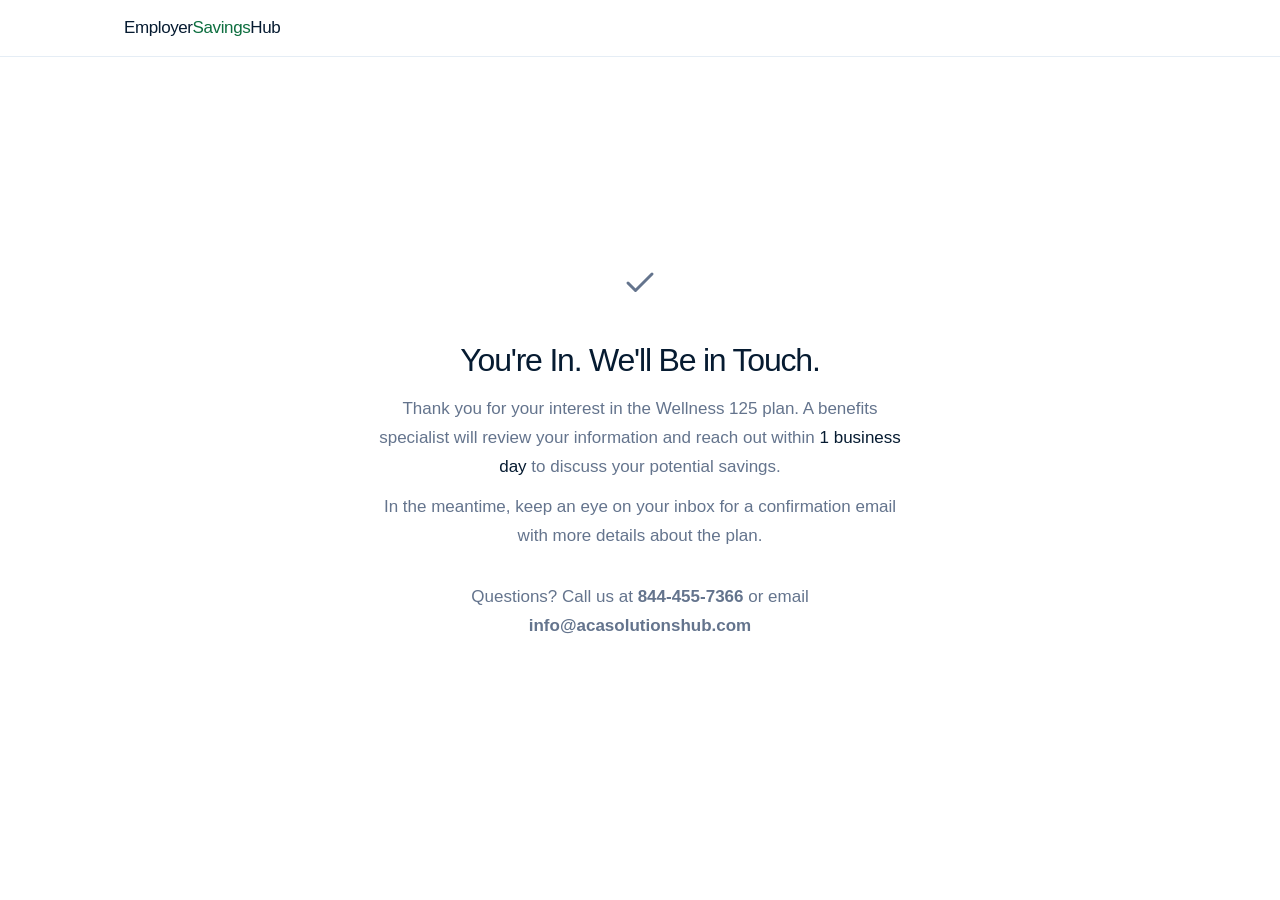
==== thank-you.html @ ca23157c "feat: employer savings hub landing page Stripe-inspired design system for Section 125 Wellness Plan " ====
<!DOCTYPE html>
<html lang="en">
<head>
  <meta charset="UTF-8">
  <meta name="viewport" content="width=device-width, initial-scale=1.0">
  <title>Thank You — Employer Savings Hub</title>
  <meta name="robots" content="noindex, nofollow">
  <link rel="preconnect" href="https://fonts.googleapis.com">
  <link rel="preconnect" href="https://fonts.gstatic.com" crossorigin>
  <link href="https://fonts.googleapis.com/css2?family=Inter:wght@400;500;600;700;800&display=swap" rel="stylesheet">
  <link rel="stylesheet" href="styles.css">

  <!-- Meta Pixel Code -->
  <script>
    !function(f,b,e,v,n,t,s)
    {if(f.fbq)return;n=f.fbq=function(){n.callMethod?
    n.callMethod.apply(n,arguments):n.queue.push(arguments)};
    if(!f._fbq)f._fbq=n;n.push=n;n.loaded=!0;n.version='2.0';
    n.queue=[];t=b.createElement(e);t.async=!0;
    t.src=v;s=b.getElementsByTagName(e)[0];
    s.parentNode.insertBefore(t,s)}(window, document,'script',
    'https://connect.facebook.net/en_US/fbevents.js');
    fbq('init', '1531502351837432');
    fbq('track', 'PageView');
  </script>
  <noscript>
    <img height="1" width="1" style="display:none"
      src="https://www.facebook.com/tr?id=1531502351837432&ev=PageView&noscript=1" />
  </noscript>
  <!-- End Meta Pixel Code -->

  <style>
    .thankyou {
      min-height: 100vh;
      display: flex;
      align-items: center;
      justify-content: center;
      background: linear-gradient(170deg, var(--slate-50) 0%, var(--white) 50%, var(--blue-50) 100%);
      text-align: center;
      padding: 40px 24px;
    }
    .thankyou-inner {
      max-width: 540px;
    }
    .thankyou-icon {
      width: 72px;
      height: 72px;
      border-radius: 50%;
      background: var(--green-50);
      color: var(--green-600);
      display: flex;
      align-items: center;
      justify-content: center;
      margin: 0 auto 24px;
    }
    .thankyou h1 {
      font-size: 2rem;
      margin-bottom: 16px;
    }
    .thankyou p {
      font-size: 1.0625rem;
      color: var(--navy-600);
      line-height: 1.7;
      margin-bottom: 12px;
    }
    .thankyou .contact-line {
      font-size: 0.9375rem;
      color: var(--slate-500);
      margin-top: 32px;
    }
    .thankyou .contact-line a {
      color: var(--blue-600);
      font-weight: 600;
    }
  </style>
</head>
<body>

  <!-- Header -->
  <header class="site-header">
    <div class="container header-inner">
      <a href="/" class="logo">Employer<span>Savings</span>Hub</a>
    </div>
  </header>

  <div class="thankyou">
    <div class="thankyou-inner">
      <div class="thankyou-icon">
        <svg width="36" height="36" viewBox="0 0 24 24" fill="none" stroke="currentColor" stroke-width="2" stroke-linecap="round" stroke-linejoin="round"><polyline points="20 6 9 17 4 12"/></svg>
      </div>
      <h1>You're In. We'll Be in Touch.</h1>
      <p>Thank you for your interest in the Wellness 125 plan. A benefits specialist will review your information and reach out within <strong>1 business day</strong> to discuss your potential savings.</p>
      <p>In the meantime, keep an eye on your inbox for a confirmation email with more details about the plan.</p>
      <div class="contact-line">
        <p>Questions? Call us at <a href="tel:8444557366">844-455-7366</a> or email <a href="mailto:info@acasolutionshub.com">info@acasolutionshub.com</a></p>
      </div>
    </div>
  </div>

  <!-- Fire Lead event on thank-you page as backup (with stored event_id for dedup) -->
  <script>
    (function () {
      try {
        var capiData = sessionStorage.getItem('esh_capi_data');
        if (capiData) {
          var data = JSON.parse(capiData);
          if (typeof fbq === 'function' && data.event_id) {
            fbq('track', 'Lead', {
              content_name: 'Employer Savings Hub Thank You'
            }, { eventID: data.event_id });
          }
        }
      } catch (e) {}
    })();
  </script>
</body>
</html>
---- styles.css ----
/* ===================================================
   Employer Savings Hub
   Design system: Stripe-inspired (adapted for finance)
   Font: DM Sans (geometric, clean — closest free match
   to sohne-var's light-weight authority)
   =================================================== */

/* --- Reset --- */
*, *::before, *::after {
  box-sizing: border-box;
  margin: 0;
  padding: 0;
}

:root {
  /* Stripe palette, green CTA adapted for savings */
  --heading: #061b31;
  --label: #273951;
  --body: #64748d;
  --muted: #94a3b8;
  --white: #ffffff;
  --surface: #f8fafc;
  --border: #e5edf5;
  --border-strong: #d1dae6;

  /* Brand green (money / savings) */
  --accent: #0d6e3f;
  --accent-hover: #0a5832;
  --accent-surface: #ecfdf3;

  /* Dark sections */
  --dark-bg: #0a1628;
  --dark-surface: rgba(255,255,255,0.06);
  --dark-border: rgba(255,255,255,0.1);
  --dark-text: rgba(255,255,255,0.72);
  --dark-heading: #ffffff;

  /* Stripe shadows — blue-tinted */
  --shadow-ambient: rgba(23,23,23,0.06) 0px 3px 6px;
  --shadow-standard: rgba(50,50,93,0.25) 0px 30px 45px -30px, rgba(0,0,0,0.1) 0px 18px 36px -18px;
  --shadow-deep: rgba(3,3,39,0.25) 0px 14px 21px -14px, rgba(0,0,0,0.1) 0px 8px 17px -8px;

  /* Radius — conservative, 4-6px */
  --radius: 4px;
  --radius-md: 6px;

  --red: #dc3545;
}

html {
  scroll-behavior: smooth;
  -webkit-font-smoothing: antialiased;
  -moz-osx-font-smoothing: grayscale;
}

body {
  font-family: 'DM Sans', -apple-system, BlinkMacSystemFont, 'Segoe UI', sans-serif;
  font-size: 16px;
  font-weight: 300;
  line-height: 1.55;
  color: var(--body);
  background: var(--white);
}

a { color: inherit; text-decoration: none; }

.container {
  max-width: 1080px;
  margin: 0 auto;
  padding: 0 24px;
}

/* --- Typography — Light weight as signature --- */
h1, h2, h3 {
  color: var(--heading);
  font-weight: 300;
  line-height: 1.12;
}

h1 {
  font-size: clamp(2.25rem, 5vw, 3.25rem);
  letter-spacing: -1.2px;
}

h2 {
  font-size: clamp(1.625rem, 3.5vw, 2.25rem);
  letter-spacing: -0.64px;
  margin-bottom: 40px;
}

h3 {
  font-size: 1.125rem;
  letter-spacing: -0.22px;
  margin-bottom: 6px;
}

p { margin-bottom: 16px; }
p:last-child { margin-bottom: 0; }
strong { font-weight: 500; color: var(--heading); }
.muted { color: var(--muted); font-style: italic; }

/* --- Eyebrow --- */
.eyebrow {
  display: inline-block;
  font-size: 0.75rem;
  font-weight: 500;
  letter-spacing: 0.08em;
  text-transform: uppercase;
  color: var(--accent);
  margin-bottom: 12px;
}

.eyebrow-light { color: rgba(255,255,255,0.5); }

/* --- Buttons --- */
.btn {
  display: inline-flex;
  align-items: center;
  justify-content: center;
  font-family: inherit;
  font-weight: 400;
  font-size: 15px;
  border: none;
  border-radius: var(--radius);
  cursor: pointer;
  transition: background 0.15s ease, box-shadow 0.15s ease;
  padding: 10px 20px;
  white-space: nowrap;
}

.btn-primary {
  background: var(--accent);
  color: var(--white);
}

.btn-primary:hover {
  background: var(--accent-hover);
}

.btn-ghost {
  background: transparent;
  color: var(--heading);
  border: 1px solid var(--border-strong);
}

.btn-ghost:hover {
  background: var(--surface);
  border-color: var(--label);
}

.btn-header {
  background: var(--accent);
  color: var(--white);
  font-size: 14px;
  padding: 7px 16px;
}

.btn-header:hover { background: var(--accent-hover); }

.btn-full { width: 100%; padding: 12px 20px; }

/* --- Header --- */
.site-header {
  position: fixed;
  top: 0;
  left: 0;
  right: 0;
  z-index: 100;
  background: rgba(255,255,255,0.92);
  backdrop-filter: blur(12px);
  -webkit-backdrop-filter: blur(12px);
  border-bottom: 1px solid var(--border);
}

.header-inner {
  display: flex;
  align-items: center;
  height: 56px;
  gap: 32px;
}

.header-nav {
  display: flex;
  gap: 24px;
  margin-left: auto;
}

.header-nav a {
  font-size: 14px;
  font-weight: 400;
  color: var(--label);
  transition: color 0.15s;
}

.header-nav a:hover { color: var(--heading); }

.header-inner .btn-header { margin-left: 16px; }

.logo {
  font-size: 1.0625rem;
  font-weight: 500;
  color: var(--heading);
  letter-spacing: -0.4px;
}

.logo span { color: var(--accent); }

/* --- Hero --- */
.hero {
  padding: 120px 0 0;
  background: var(--white);
}

.hero-content {
  max-width: 680px;
  padding-bottom: 72px;
}

.hero h1 {
  margin-bottom: 20px;
}

.hero-sub {
  font-size: 1.125rem;
  line-height: 1.65;
  color: var(--body);
  max-width: 560px;
  margin-bottom: 32px;
}

.hero-actions {
  display: flex;
  gap: 12px;
}

/* Trust Bar */
.trust-bar {
  border-top: 1px solid var(--border);
  padding: 14px 0;
}

.trust-bar .container {
  display: flex;
  align-items: center;
  gap: 20px;
}

.trust-label {
  font-size: 0.75rem;
  font-weight: 400;
  color: var(--muted);
  text-transform: uppercase;
  letter-spacing: 0.04em;
}

.trust-names {
  display: flex;
  gap: 24px;
}

.trust-names span {
  font-size: 0.8125rem;
  font-weight: 500;
  color: var(--label);
}

/* --- Sections --- */
.section {
  padding: 80px 0;
}

.section-alt {
  background: var(--surface);
}

/* --- Split layout (Problem) --- */
.split {
  display: grid;
  grid-template-columns: 1fr 1fr;
  gap: 64px;
  align-items: start;
}

.split-left h2 {
  margin-bottom: 0;
  text-align: left;
}

.split-right p {
  font-size: 1rem;
  line-height: 1.7;
}

/* --- Steps --- */
.steps {
  list-style: none;
  max-width: 720px;
  margin: 0 auto;
}

.step {
  display: flex;
  gap: 24px;
  align-items: baseline;
  padding: 28px 0;
  border-bottom: 1px solid var(--border);
}

.step:first-child { border-top: 1px solid var(--border); }

.step-num {
  font-size: 0.8125rem;
  font-weight: 500;
  color: var(--muted);
  flex-shrink: 0;
  width: 28px;
  letter-spacing: -0.02em;
}

.step-body h3 {
  color: var(--heading);
}

.step-body p {
  color: var(--body);
  font-size: 0.9375rem;
  line-height: 1.65;
}

/* --- Testimonials --- */
.testimonials {
  display: grid;
  grid-template-columns: 1fr 1fr;
  gap: 24px;
}

.testimonial-featured {
  background: var(--surface);
  border: 1px solid var(--border);
  border-radius: var(--radius-md);
  padding: 40px 36px;
  display: flex;
  flex-direction: column;
  justify-content: center;
}

.testimonial-featured p {
  font-size: 1.25rem;
  font-weight: 300;
  line-height: 1.6;
  color: var(--heading);
  letter-spacing: -0.2px;
  margin-bottom: 24px;
}

.testimonial-featured footer {
  border-top: 1px solid var(--border);
  padding-top: 16px;
}

.testimonial-featured cite {
  font-style: normal;
  font-size: 0.875rem;
  color: var(--body);
}

.testimonial-pair {
  display: flex;
  flex-direction: column;
  gap: 24px;
}

.testimonial-sm {
  border: 1px solid var(--border);
  border-radius: var(--radius-md);
  padding: 24px;
  flex: 1;
}

.testimonial-sm p {
  font-size: 0.9375rem;
  line-height: 1.65;
  color: var(--label);
  margin-bottom: 16px;
  font-style: italic;
}

.testimonial-sm cite {
  font-style: normal;
  font-size: 0.8125rem;
  color: var(--body);
}

blockquote { border: none; margin: 0; }

/* --- Compliance (Dark section) --- */
.section-dark {
  background: var(--dark-bg);
  padding: 80px 0;
}

.section-dark h2 {
  color: var(--dark-heading);
  margin-bottom: 48px;
}

.compliance-row {
  display: grid;
  grid-template-columns: repeat(3, 1fr);
  gap: 1px;
  background: var(--dark-border);
  border: 1px solid var(--dark-border);
  border-radius: var(--radius-md);
  overflow: hidden;
  margin-bottom: 40px;
}

.compliance-item {
  background: var(--dark-bg);
  padding: 32px 28px;
}

.compliance-item h3 {
  color: var(--dark-heading);
  font-weight: 400;
  margin-bottom: 8px;
}

.compliance-item p {
  font-size: 0.875rem;
  color: var(--dark-text);
  line-height: 1.6;
}

.guarantee {
  text-align: center;
  font-size: 0.875rem;
  color: var(--dark-text);
  padding: 14px 24px;
  border: 1px dashed var(--dark-border);
  border-radius: var(--radius);
  max-width: 480px;
  margin: 0 auto;
}

.guarantee strong {
  color: var(--dark-heading);
  font-weight: 500;
}

/* --- Lead Form --- */
.section-form {
  padding: 80px 0;
  background: var(--white);
  border-top: 1px solid var(--border);
  border-bottom: 1px solid var(--border);
}

.form-layout {
  display: grid;
  grid-template-columns: 1fr 1fr;
  gap: 56px;
  align-items: start;
}

.form-intro h2 {
  text-align: left;
}

.form-intro p {
  font-size: 1rem;
  color: var(--body);
  line-height: 1.65;
}

.form-card {
  background: var(--white);
  border: 1px solid var(--border);
  border-radius: var(--radius-md);
  padding: 32px 28px;
  box-shadow: var(--shadow-standard);
}

.form-row {
  display: grid;
  grid-template-columns: 1fr 1fr;
  gap: 12px;
}

.form-group {
  display: flex;
  flex-direction: column;
  margin-bottom: 14px;
}

.form-group label {
  font-size: 0.8125rem;
  font-weight: 400;
  color: var(--label);
  margin-bottom: 5px;
}

.form-group input,
.form-group select {
  font-family: inherit;
  font-size: 15px;
  font-weight: 300;
  padding: 9px 12px;
  border: 1px solid var(--border);
  border-radius: var(--radius);
  background: var(--white);
  color: var(--heading);
  transition: border-color 0.15s ease, box-shadow 0.15s ease;
  outline: none;
}

.form-group input:focus,
.form-group select:focus {
  border-color: var(--accent);
  box-shadow: 0 0 0 2px rgba(13,110,63,0.1);
}

.form-group input.invalid,
.form-group select.invalid {
  border-color: var(--red);
  box-shadow: 0 0 0 2px rgba(220,53,69,0.1);
}

.form-fine {
  text-align: center;
  font-size: 0.75rem;
  color: var(--muted);
  margin-top: 12px;
}

/* --- FAQ --- */
.faq-container {
  display: grid;
  grid-template-columns: 280px 1fr;
  gap: 56px;
  align-items: start;
}

.faq-header h2 {
  text-align: left;
  margin-bottom: 0;
}

.faq-item {
  border-bottom: 1px solid var(--border);
}

.faq-item:first-child {
  border-top: 1px solid var(--border);
}

.faq-item summary {
  padding: 18px 0;
  font-size: 0.9375rem;
  font-weight: 400;
  color: var(--heading);
  cursor: pointer;
  list-style: none;
  display: flex;
  justify-content: space-between;
  align-items: center;
  transition: color 0.15s ease;
}

.faq-item summary::-webkit-details-marker { display: none; }

.faq-item summary::after {
  content: '+';
  font-size: 1.125rem;
  font-weight: 300;
  color: var(--muted);
  flex-shrink: 0;
  margin-left: 16px;
}

.faq-item[open] summary::after { content: '\2212'; }

.faq-item summary:hover { color: var(--accent); }

.faq-answer {
  padding: 0 0 18px;
}

.faq-answer p {
  font-size: 0.875rem;
  color: var(--body);
  line-height: 1.7;
}

/* --- Footer --- */
.site-footer {
  background: var(--dark-bg);
  padding: 40px 0 24px;
}

.footer-inner {
  display: flex;
  justify-content: space-between;
  align-items: flex-start;
  padding-bottom: 24px;
  border-bottom: 1px solid var(--dark-border);
  margin-bottom: 16px;
}

.logo-footer {
  color: var(--dark-heading);
  font-size: 0.9375rem;
}

.footer-left p {
  font-size: 0.75rem;
  color: rgba(255,255,255,0.35);
  margin-top: 4px;
}

.footer-right {
  display: flex;
  gap: 40px;
  align-items: flex-start;
}

.footer-contact {
  display: flex;
  flex-direction: column;
  gap: 4px;
}

.footer-contact a {
  font-size: 0.8125rem;
  color: var(--dark-text);
  transition: color 0.15s;
}

.footer-contact a:hover { color: var(--dark-heading); }

.footer-links {
  display: flex;
  flex-direction: column;
  gap: 4px;
}

.footer-links a {
  font-size: 0.8125rem;
  color: rgba(255,255,255,0.4);
  transition: color 0.15s;
}

.footer-links a:hover { color: var(--dark-text); }

.footer-copy {
  font-size: 0.6875rem;
  color: rgba(255,255,255,0.25);
}

/* ===================================================
   Responsive
   =================================================== */
@media (max-width: 768px) {
  .section { padding: 56px 0; }

  .header-nav { display: none; }

  .hero { padding: 100px 0 0; }
  .hero-content { padding-bottom: 48px; }
  .hero-actions { flex-direction: column; align-items: flex-start; }

  .trust-bar .container { flex-direction: column; gap: 6px; }
  .trust-names { flex-wrap: wrap; gap: 12px; justify-content: center; }

  .split { grid-template-columns: 1fr; gap: 24px; }

  .testimonials { grid-template-columns: 1fr; }
  .testimonial-featured p { font-size: 1.0625rem; }

  .compliance-row { grid-template-columns: 1fr; }

  .form-layout { grid-template-columns: 1fr; gap: 32px; }
  .form-card { padding: 24px 20px; }
  .form-row { grid-template-columns: 1fr; gap: 0; }

  .faq-container { grid-template-columns: 1fr; gap: 24px; }

  .section-dark { padding: 56px 0; }

  .footer-inner { flex-direction: column; gap: 20px; }
  .footer-right { flex-direction: column; gap: 16px; }
}

@media (max-width: 480px) {
  h1 { font-size: 1.875rem; letter-spacing: -0.8px; }
  .header-inner { height: 48px; }
  .hero { padding: 80px 0 0; }
}
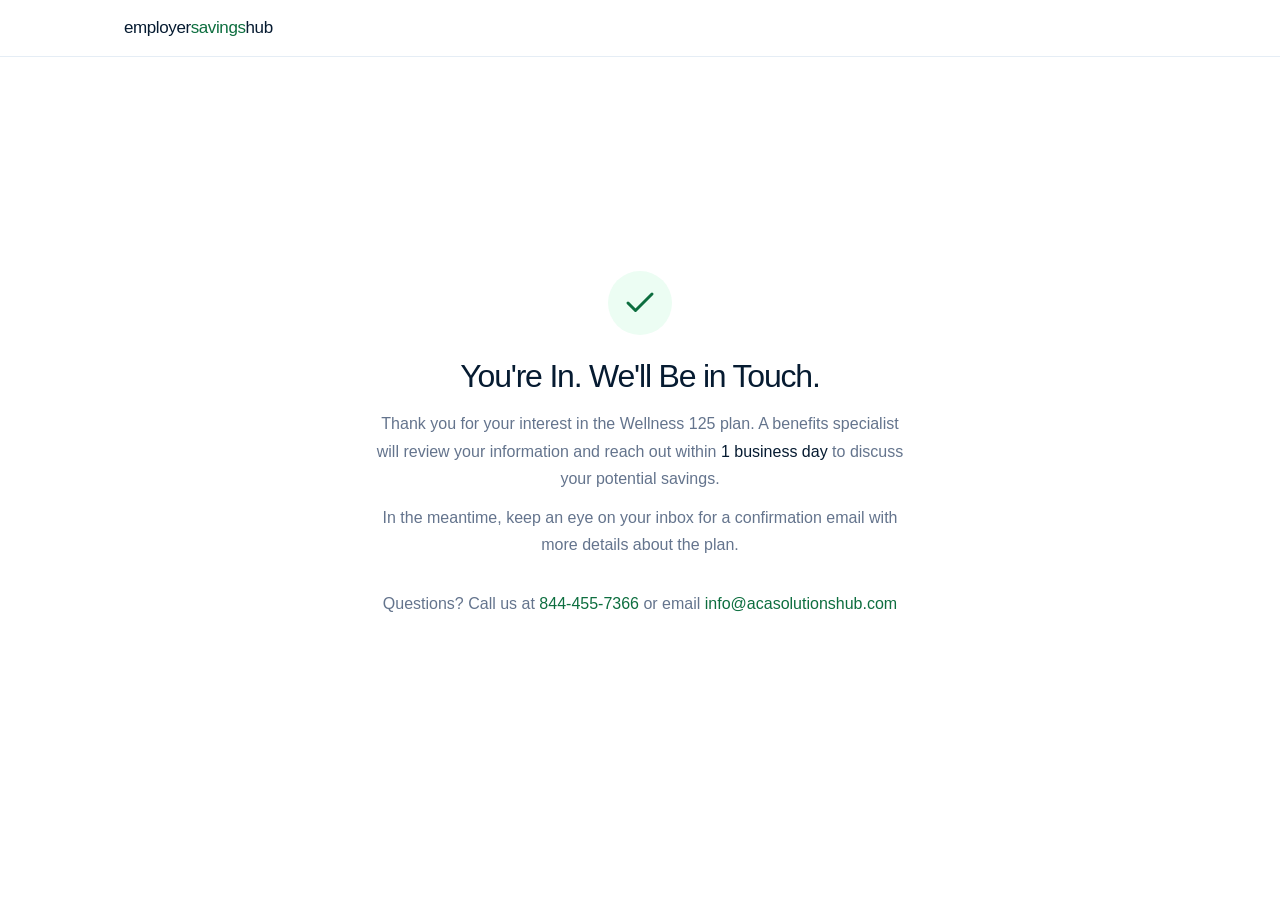
==== commit 43719861: "fix: Lead pixel event race condition Move Lead pixel fire from form submit (killed by redirect) to t" ====
--- a/thank-you.html
+++ b/thank-you.html
@@ -7,7 +7,7 @@
   <meta name="robots" content="noindex, nofollow">
   <link rel="preconnect" href="https://fonts.googleapis.com">
   <link rel="preconnect" href="https://fonts.gstatic.com" crossorigin>
-  <link href="https://fonts.googleapis.com/css2?family=Inter:wght@400;500;600;700;800&display=swap" rel="stylesheet">
+  <link href="https://fonts.googleapis.com/css2?family=DM+Sans:ital,opsz,wght@0,9..40,300;0,9..40,400;0,9..40,500;1,9..40,300;1,9..40,400&display=swap" rel="stylesheet">
   <link rel="stylesheet" href="styles.css">
 
   <!-- Meta Pixel Code -->
@@ -35,7 +35,7 @@
       display: flex;
       align-items: center;
       justify-content: center;
-      background: linear-gradient(170deg, var(--slate-50) 0%, var(--white) 50%, var(--blue-50) 100%);
+      background: var(--white);
       text-align: center;
       padding: 40px 24px;
     }
@@ -43,11 +43,11 @@
       max-width: 540px;
     }
     .thankyou-icon {
-      width: 72px;
-      height: 72px;
+      width: 64px;
+      height: 64px;
       border-radius: 50%;
-      background: var(--green-50);
-      color: var(--green-600);
+      background: var(--accent-surface);
+      color: var(--accent);
       display: flex;
       align-items: center;
       justify-content: center;
@@ -58,19 +58,19 @@
       margin-bottom: 16px;
     }
     .thankyou p {
-      font-size: 1.0625rem;
-      color: var(--navy-600);
+      font-size: 1rem;
+      color: var(--body);
       line-height: 1.7;
       margin-bottom: 12px;
     }
     .thankyou .contact-line {
-      font-size: 0.9375rem;
-      color: var(--slate-500);
+      font-size: 0.875rem;
+      color: var(--muted);
       margin-top: 32px;
     }
     .thankyou .contact-line a {
-      color: var(--blue-600);
-      font-weight: 600;
+      color: var(--accent);
+      font-weight: 500;
     }
   </style>
 </head>
@@ -79,7 +79,7 @@
   <!-- Header -->
   <header class="site-header">
     <div class="container header-inner">
-      <a href="/" class="logo">Employer<span>Savings</span>Hub</a>
+      <a href="/" class="logo">employer<span>savings</span>hub</a>
     </div>
   </header>
 
@@ -97,20 +97,20 @@
     </div>
   </div>
 
-  <!-- Fire Lead event on thank-you page as backup (with stored event_id for dedup) -->
+  <!-- Fire Lead event — this is the primary pixel fire, not a backup -->
   <script>
     (function () {
-      try {
-        var capiData = sessionStorage.getItem('esh_capi_data');
-        if (capiData) {
-          var data = JSON.parse(capiData);
-          if (typeof fbq === 'function' && data.event_id) {
-            fbq('track', 'Lead', {
-              content_name: 'Employer Savings Hub Thank You'
-            }, { eventID: data.event_id });
-          }
-        }
-      } catch (e) {}
+      if (typeof fbq !== 'function') return;
+
+      var eventId = sessionStorage.getItem('esh_event_id');
+      var opts = eventId ? { eventID: eventId } : {};
+
+      fbq('track', 'Lead', {
+        content_name: 'Employer Savings Hub Lead'
+      }, opts);
+
+      // Clean up so a page refresh doesn't double-fire with the same event_id
+      sessionStorage.removeItem('esh_event_id');
     })();
   </script>
 </body>
